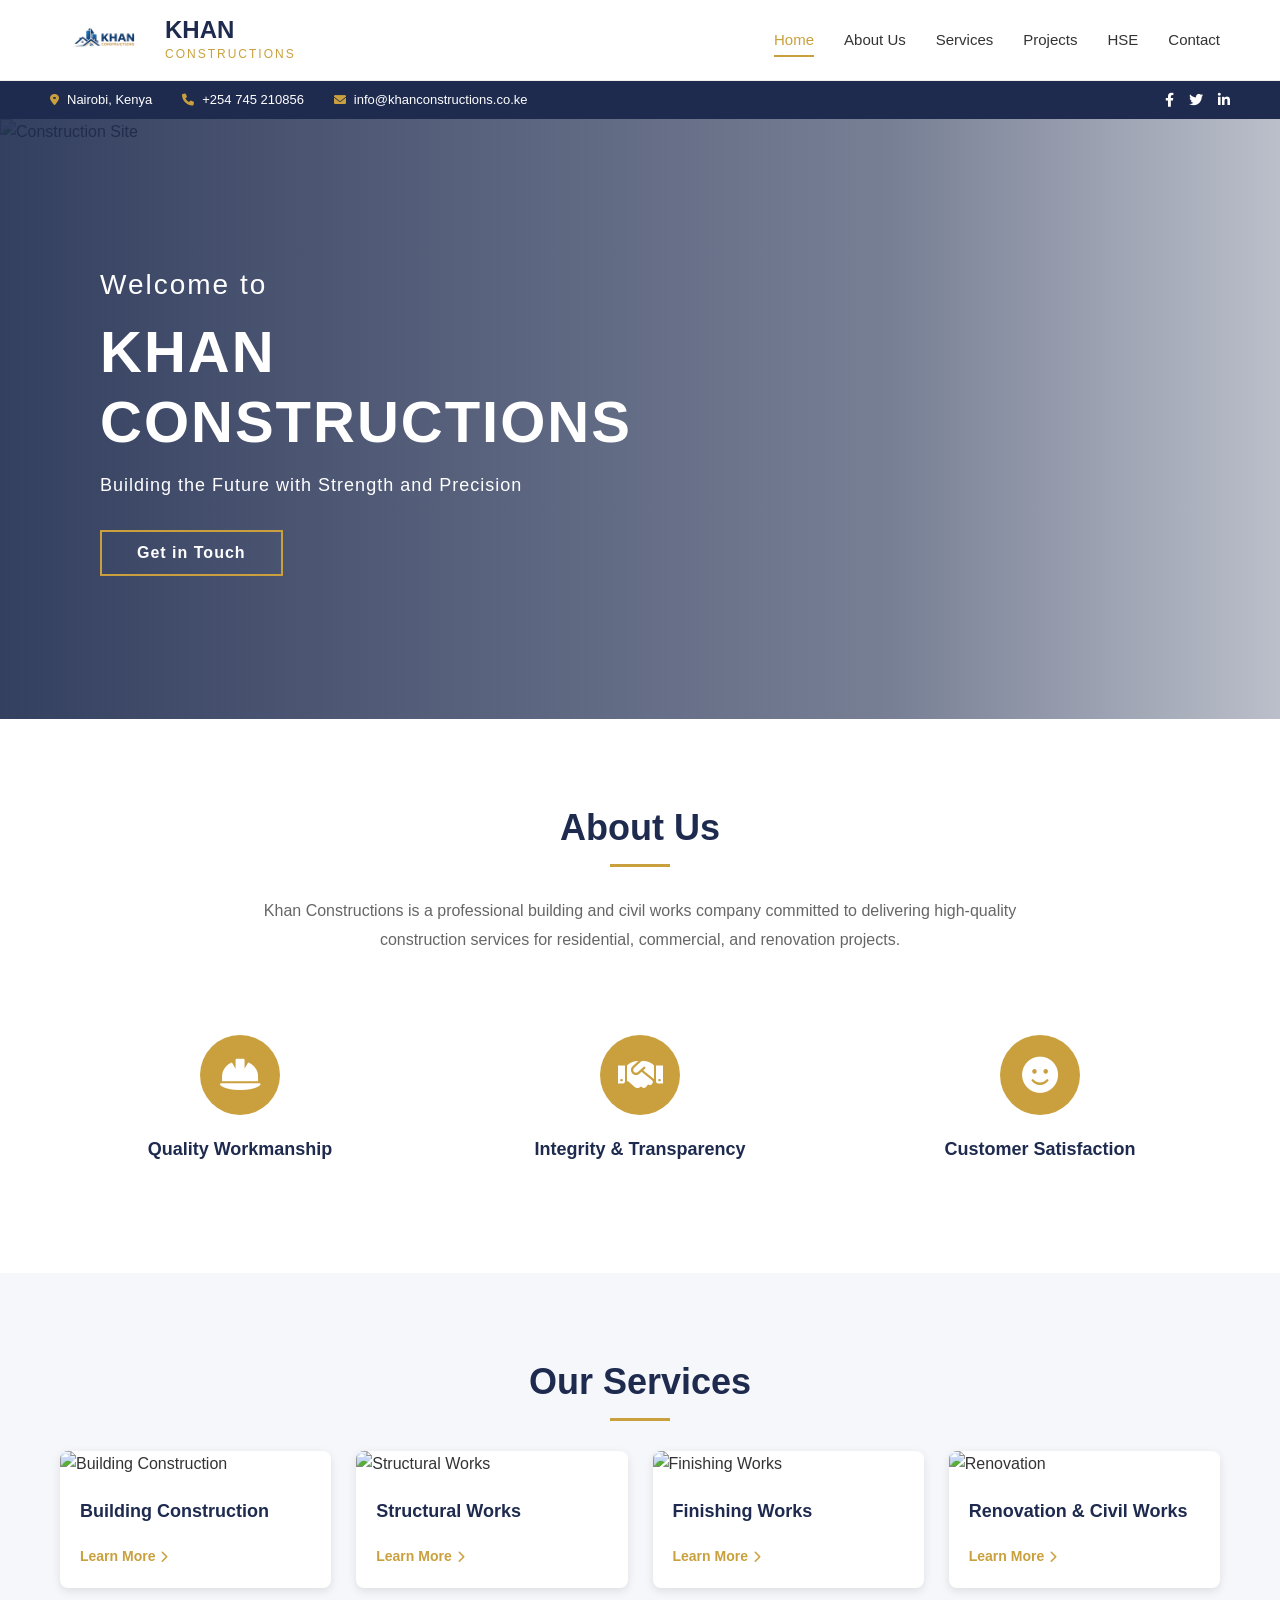
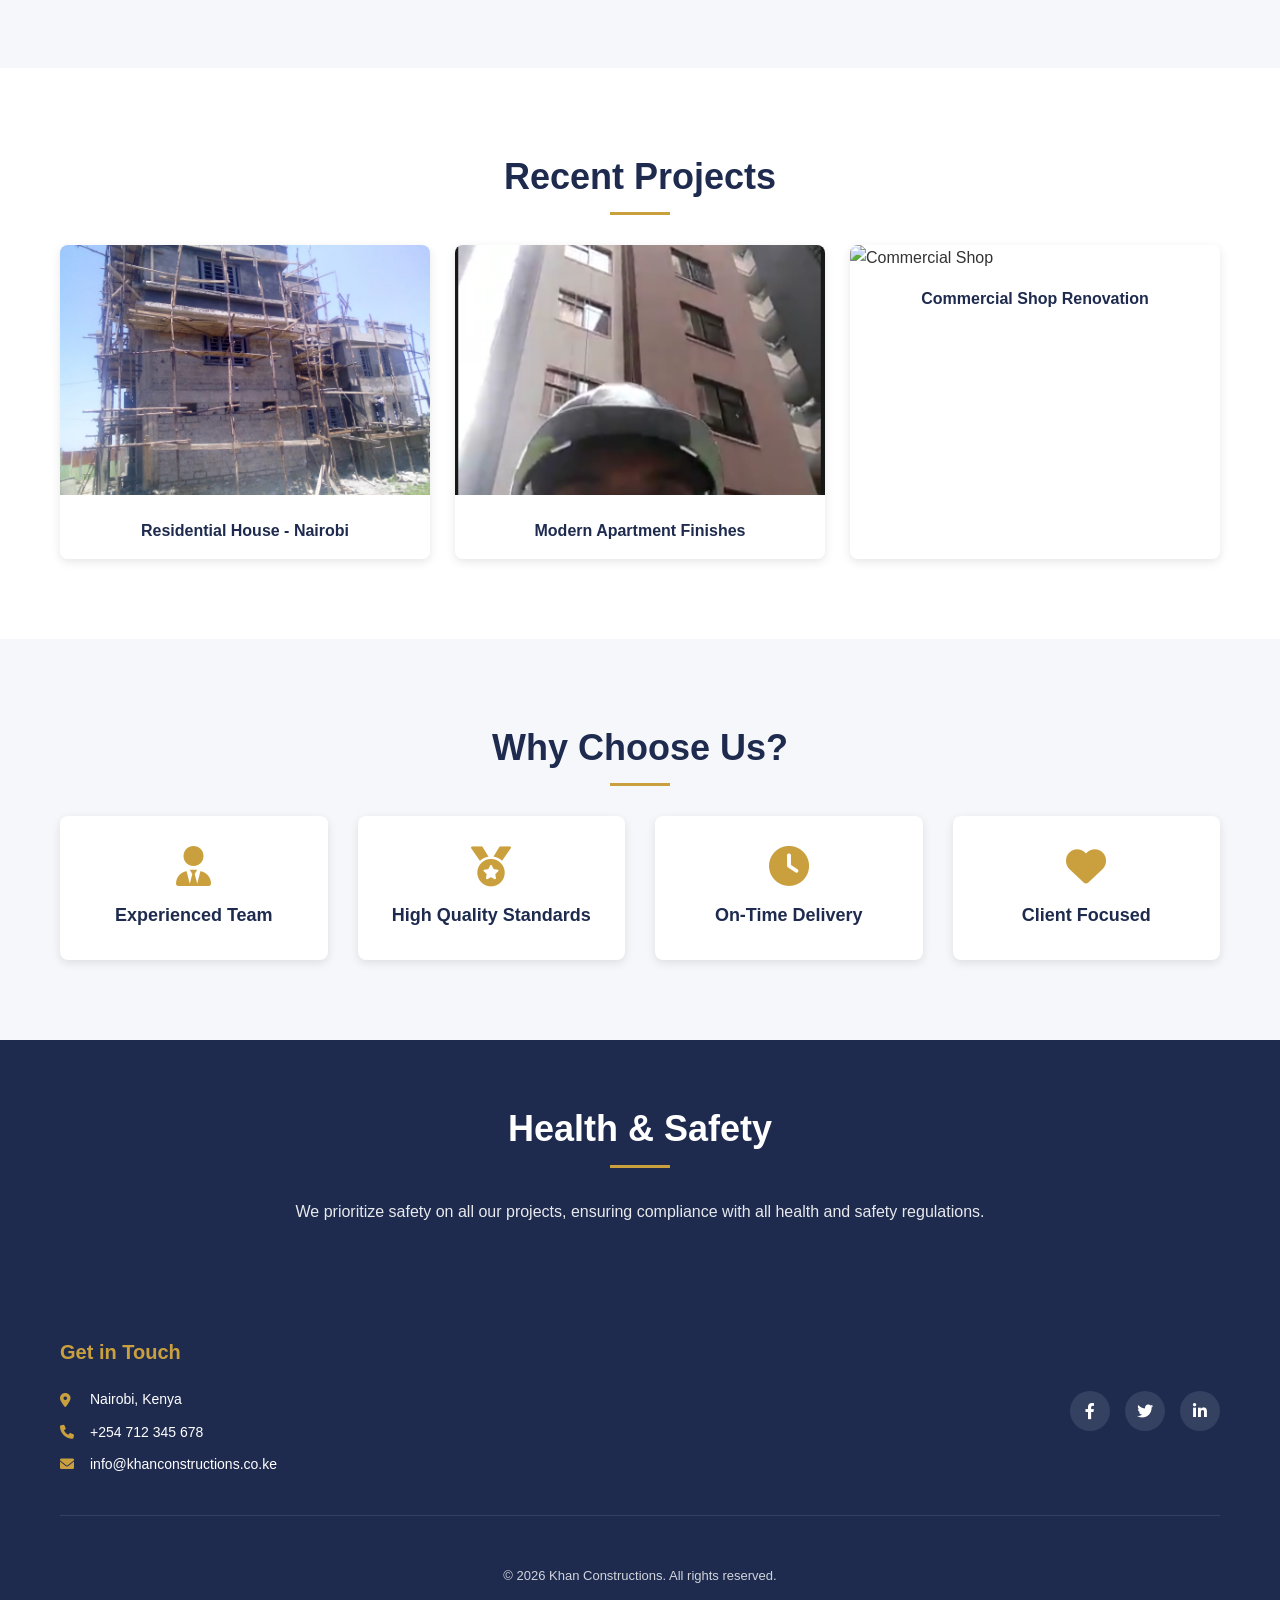
==== index.html @ e3ad6f39 "first commit" ====
<!DOCTYPE html>
<html lang="en">
<head>
    <meta charset="UTF-8">
    <meta name="viewport" content="width=device-width, initial-scale=1.0">
    <title>Khan Constructions</title>
    <link rel="stylesheet" href="styles.css">
    <link rel="stylesheet" href="https://cdnjs.cloudflare.com/ajax/libs/font-awesome/6.0.0/css/all.min.css">
</head>
<body>
    <!-- Header with Logo and Navigation -->
    <header class="header">
        <div class="header-container">
            <div class="logo-container">
                <img src="khanlogo.png" alt="Khan Constructions Logo" class="logo">
                <div class="logo-text">
                    <h1>KHAN</h1>
                    <span>CONSTRUCTIONS</span>
                </div>
            </div>
            <nav class="nav-menu">
                <a href="#home" class="active">Home</a>
                <a href="#about">About Us</a>
                <a href="#services">Services</a>
                <a href="#projects">Projects</a>
                <a href="#hse">HSE</a>
                <a href="#contact">Contact</a>
            </nav>
        </div>
    </header>

    <!-- Contact Info Bar -->
    <div class="contact-bar">
        <div class="contact-info">
            <span><i class="fas fa-map-marker-alt"></i> Nairobi, Kenya</span>
            <span><i class="fas fa-phone"></i> +254 745 210856</span>
            <span><i class="fas fa-envelope"></i> info@khanconstructions.co.ke</span>
        </div>
        <div class="social-icons">
            <a href="#"><i class="fab fa-facebook-f"></i></a>
            <a href="#"><i class="fab fa-twitter"></i></a>
            <a href="#"><i class="fab fa-linkedin-in"></i></a>
        </div>
    </div>

    <!-- Hero Section -->
    <section id="home" class="hero">
        <div class="hero-overlay"></div>
        <img src="https://images.pexels.com/photos/159306/construction-site-build-construction-work-159306.jpeg?auto=compress&cs=tinysrgb&w=1260&h=750&dpr=2" alt="Construction Site" class="hero-bg">
        <div class="hero-content">
            <h2>Welcome to</h2>
            <h1>KHAN CONSTRUCTIONS</h1>
            <p>Building the Future with Strength and Precision</p>
            <button class="cta-button">Get in Touch</button>
        </div>
    </section>

    <!-- About Section -->
    <section id="about" class="about">
        <div class="container">
            <h2 class="section-title">About Us</h2>
            <p class="about-description">Khan Constructions is a professional building and civil works company committed to delivering high-quality construction services for residential, commercial, and renovation projects.</p>
            
            <div class="values">
                <div class="value-item">
                    <div class="value-icon">
                        <i class="fas fa-hard-hat"></i>
                    </div>
                    <h3>Quality Workmanship</h3>
                </div>
                <div class="value-item">
                    <div class="value-icon">
                        <i class="fas fa-handshake"></i>
                    </div>
                    <h3>Integrity & Transparency</h3>
                </div>
                <div class="value-item">
                    <div class="value-icon">
                        <i class="fas fa-smile"></i>
                    </div>
                    <h3>Customer Satisfaction</h3>
                </div>
            </div>
        </div>
    </section>

    <!-- Services Section -->
    <section id="services" class="services">
        <div class="container">
            <h2 class="section-title">Our Services</h2>
            <div class="services-grid">
                <div class="service-card">
                    <img src="https://images.pexels.com/photos/256381/pexels-photo-256381.jpeg?auto=compress&cs=tinysrgb&w=400&h=300&fit=crop" alt="Building Construction">
                    <h3>Building Construction</h3>
                    <a href="#" class="learn-more">Learn More <i class="fas fa-chevron-right"></i></a>
                </div>
                <div class="service-card">
                    <img src="https://images.pexels.com/photos/127345/pexels-photo-127345.jpeg?auto=compress&cs=tinysrgb&w=400&h=300&fit=crop" alt="Structural Works">
                    <h3>Structural Works</h3>
                    <a href="#" class="learn-more">Learn More <i class="fas fa-chevron-right"></i></a>
                </div>
                <div class="service-card">
                    <img src="https://images.pexels.com/photos/1080721/pexels-photo-1080721.jpeg?auto=compress&cs=tinysrgb&w=400&h=300&fit=crop" alt="Finishing Works">
                    <h3>Finishing Works</h3>
                    <a href="#" class="learn-more">Learn More <i class="fas fa-chevron-right"></i></a>
                </div>
                <div class="service-card">
                    <img src="https://images.pexels.com/photos/323705/pexels-photo-323705.jpeg?auto=compress&cs=tinysrgb&w=400&h=300&fit=crop" alt="Renovation">
                    <h3>Renovation & Civil Works</h3>
                    <a href="#" class="learn-more">Learn More <i class="fas fa-chevron-right"></i></a>
                </div>
            </div>
        </div>
    </section>

    <!-- Projects Section -->
    <section id="projects" class="projects">
        <div class="container">
            <h2 class="section-title">Recent Projects</h2>
            <div class="projects-grid">
                <div class="project-card">
                    <img src="image1.png" alt="Residential House">
                    <h3>Residential House - Nairobi</h3>
                </div>
                <div class="project-card">
                    <img src="apartment.png" alt="Modern Apartment">
                    <h3>Modern Apartment Finishes</h3>
                </div>
                <div class="project-card">
                    <img src="https://images.pexels.com/photos/2587054/pexels-photo-2587054.jpeg?auto=compress&cs=tinysrgb&w=400&h=300&fit=crop" alt="Commercial Shop">
                    <h3>Commercial Shop Renovation</h3>
                </div>
            </div>
        </div>
    </section>

    <!-- Why Choose Us Section -->
    <section class="why-choose">
        <div class="container">
            <h2 class="section-title">Why Choose Us?</h2>
            <div class="features-grid">
                <div class="feature">
                    <i class="fas fa-user-tie"></i>
                    <h3>Experienced Team</h3>
                </div>
                <div class="feature">
                    <i class="fas fa-medal"></i>
                    <h3>High Quality Standards</h3>
                </div>
                <div class="feature">
                    <i class="fas fa-clock"></i>
                    <h3>On-Time Delivery</h3>
                </div>
                <div class="feature">
                    <i class="fas fa-heart"></i>
                    <h3>Client Focused</h3>
                </div>
            </div>
        </div>
    </section>

    <!-- Health & Safety Section -->
    <section id="hse" class="health-safety">
        <div class="container">
            <h2 class="section-title">Health & Safety</h2>
            <p>We prioritize safety on all our projects, ensuring compliance with all health and safety regulations.</p>
        </div>
    </section>

    <!-- Footer -->
    <footer id="contact" class="footer">
        <div class="container">
            <div class="footer-content">
                <div class="footer-info">
                    <h3>Get in Touch</h3>
                    <p><i class="fas fa-map-marker-alt"></i> Nairobi, Kenya</p>
                    <p><i class="fas fa-phone"></i> +254 712 345 678</p>
                    <p><i class="fas fa-envelope"></i> info@khanconstructions.co.ke</p>
                </div>
                <div class="footer-social">
                    <a href="#"><i class="fab fa-facebook-f"></i></a>
                    <a href="#"><i class="fab fa-twitter"></i></a>
                    <a href="#"><i class="fab fa-linkedin-in"></i></a>
                </div>
            </div>
            <div class="footer-bottom">
                <p>&copy; 2026 Khan Constructions. All rights reserved.</p>
            </div>
        </div>
    </footer>

    <script src="script.js"></script>
</body>
</html>
---- styles.css ----
* {
    margin: 0;
    padding: 0;
    box-sizing: border-box;
}

:root {
    --primary-color: #1e2b4f;
    --secondary-color: #c9a03d;
    --text-color: #333;
    --light-bg: #f8f9fa;
    --white: #ffffff;
    --dark-overlay: rgba(30, 43, 79, 0.7);
}

body {
    font-family: 'Segoe UI', Tahoma, Geneva, Verdana, sans-serif;
    line-height: 1.6;
    color: var(--text-color);
}

.container {
    max-width: 1200px;
    margin: 0 auto;
    padding: 0 20px;
}

/* Header Styles */
.header {
    background-color: var(--white);
    padding: 10px 0;
    border-bottom: 1px solid #eee;
}

.header-container {
    max-width: 1200px;
    margin: 0 auto;
    padding: 0 20px;
    display: flex;
    justify-content: space-between;
    align-items: center;
}

.logo-container {
    display: flex;
    align-items: center;
    gap: 15px;
}

.logo {
    height: 60px;
    width: auto;
}

.logo-text h1 {
    font-size: 24px;
    color: var(--primary-color);
    line-height: 1.2;
    font-weight: 700;
}

.logo-text span {
    font-size: 12px;
    color: var(--secondary-color);
    letter-spacing: 2px;
    font-weight: 500;
    display: block;
}

.nav-menu {
    display: flex;
    gap: 30px;
}

.nav-menu a {
    text-decoration: none;
    color: var(--text-color);
    font-weight: 500;
    font-size: 15px;
    transition: color 0.3s;
    position: relative;
}

.nav-menu a:hover,
.nav-menu a.active {
    color: var(--secondary-color);
}

.nav-menu a.active::after {
    content: '';
    position: absolute;
    bottom: -5px;
    left: 0;
    width: 100%;
    height: 2px;
    background-color: var(--secondary-color);
}

/* Contact Bar */
.contact-bar {
    background-color: var(--primary-color);
    color: var(--white);
    padding: 8px 0;
    display: flex;
    justify-content: space-between;
    align-items: center;
    font-size: 13px;
}

.contact-info {
    display: flex;
    gap: 30px;
    margin-left: 50px;
}

.contact-info span {
    display: flex;
    align-items: center;
    gap: 8px;
}

.contact-info i {
    color: var(--secondary-color);
    font-size: 12px;
}

.social-icons {
    display: flex;
    gap: 15px;
    margin-right: 50px;
}

.social-icons a {
    color: var(--white);
    text-decoration: none;
    font-size: 14px;
    transition: color 0.3s;
}

.social-icons a:hover {
    color: var(--secondary-color);
}

/* Hero Section */
.hero {
    height: 600px;
    position: relative;
    display: flex;
    align-items: center;
    overflow: hidden;
}

.hero-bg {
    position: absolute;
    width: 100%;
    height: 100%;
    object-fit: cover;
    z-index: 1;
}

.hero-overlay {
    position: absolute;
    width: 100%;
    height: 100%;
    background: linear-gradient(90deg, rgba(30,43,79,0.9) 0%, rgba(30,43,79,0.6) 70%, rgba(30,43,79,0.3) 100%);
    z-index: 2;
}

.hero-content {
    position: relative;
    z-index: 3;
    color: var(--white);
    margin-left: 100px;
    max-width: 700px;
}

.hero-content h2 {
    font-size: 28px;
    font-weight: 300;
    margin-bottom: 10px;
    letter-spacing: 2px;
}

.hero-content h1 {
    font-size: 58px;
    font-weight: 700;
    margin-bottom: 15px;
    letter-spacing: 2px;
    line-height: 1.2;
}

.hero-content p {
    font-size: 18px;
    margin-bottom: 30px;
    font-weight: 300;
    letter-spacing: 1px;
}

.cta-button {
    background-color: transparent;
    color: var(--white);
    border: 2px solid var(--secondary-color);
    padding: 12px 35px;
    font-size: 16px;
    font-weight: 600;
    cursor: pointer;
    transition: all 0.3s;
    letter-spacing: 1px;
}

.cta-button:hover {
    background-color: var(--secondary-color);
    transform: translateY(-2px);
}

/* Section Styles */
.section-title {
    font-size: 36px;
    color: var(--primary-color);
    text-align: center;
    margin-bottom: 40px;
    font-weight: 700;
    position: relative;
}

.section-title::after {
    content: '';
    position: absolute;
    bottom: -10px;
    left: 50%;
    transform: translateX(-50%);
    width: 60px;
    height: 3px;
    background-color: var(--secondary-color);
}

/* About Section */
.about {
    padding: 80px 0;
    background-color: var(--white);
}

.about-description {
    text-align: center;
    max-width: 800px;
    margin: 0 auto 50px;
    color: #666;
    font-size: 16px;
    line-height: 1.8;
}

.values {
    display: grid;
    grid-template-columns: repeat(3, 1fr);
    gap: 40px;
    margin-top: 30px;
}

.value-item {
    text-align: center;
    padding: 30px 20px;
    transition: transform 0.3s;
}

.value-item:hover {
    transform: translateY(-5px);
}

.value-icon {
    width: 80px;
    height: 80px;
    margin: 0 auto 20px;
    background-color: var(--secondary-color);
    border-radius: 50%;
    display: flex;
    align-items: center;
    justify-content: center;
}

.value-icon i {
    font-size: 36px;
    color: var(--white);
}

.value-item h3 {
    color: var(--primary-color);
    font-size: 18px;
    font-weight: 600;
}

/* Services Section */
.services {
    padding: 80px 0;
    background-color: #f5f7fa;
}

.services-grid {
    display: grid;
    grid-template-columns: repeat(4, 1fr);
    gap: 25px;
}

.service-card {
    background: var(--white);
    border-radius: 8px;
    overflow: hidden;
    box-shadow: 0 3px 10px rgba(0,0,0,0.1);
    transition: transform 0.3s;
}

.service-card:hover {
    transform: translateY(-5px);
}

.service-card img {
    width: 100%;
    height: 200px;
    object-fit: cover;
}

.service-card h3 {
    color: var(--primary-color);
    padding: 20px 20px 10px;
    font-size: 18px;
    font-weight: 600;
}

.learn-more {
    display: inline-flex;
    align-items: center;
    gap: 5px;
    color: var(--secondary-color);
    text-decoration: none;
    font-weight: 600;
    font-size: 14px;
    padding: 10px 20px 20px;
    transition: gap 0.3s;
}

.learn-more:hover {
    gap: 8px;
}

.learn-more i {
    font-size: 12px;
}

/* Projects Section */
.projects {
    padding: 80px 0;
    background-color: var(--white);
}

.projects-grid {
    display: grid;
    grid-template-columns: repeat(3, 1fr);
    gap: 25px;
}

.project-card {
    border-radius: 8px;
    overflow: hidden;
    box-shadow: 0 3px 10px rgba(0,0,0,0.1);
    transition: transform 0.3s;
}

.project-card:hover {
    transform: scale(1.03);
}

.project-card img {
    width: 100%;
    height: 250px;
    object-fit: cover;
}

.project-card h3 {
    padding: 15px;
    text-align: center;
    color: var(--primary-color);
    font-size: 16px;
    background: var(--white);
}

/* Why Choose Us Section */
.why-choose {
    padding: 80px 0;
    background-color: #f5f7fa;
}

.features-grid {
    display: grid;
    grid-template-columns: repeat(4, 1fr);
    gap: 30px;
}

.feature {
    text-align: center;
    padding: 30px;
    background: var(--white);
    border-radius: 8px;
    box-shadow: 0 3px 10px rgba(0,0,0,0.1);
    transition: transform 0.3s;
}

.feature:hover {
    transform: translateY(-5px);
}

.feature i {
    font-size: 40px;
    color: var(--secondary-color);
    margin-bottom: 15px;
}

.feature h3 {
    color: var(--primary-color);
    font-size: 18px;
    font-weight: 600;
}

/* Health & Safety Section */
.health-safety {
    padding: 60px 0;
    background-color: var(--primary-color);
    color: var(--white);
    text-align: center;
}

.health-safety .section-title {
    color: var(--white);
}

.health-safety .section-title::after {
    background-color: var(--secondary-color);
}

.health-safety p {
    max-width: 700px;
    margin: 0 auto;
    font-size: 16px;
    line-height: 1.8;
    opacity: 0.9;
}

/* Footer */
.footer {
    background-color: var(--primary-color);
    color: var(--white);
    padding: 50px 0 20px;
}

.footer-content {
    display: flex;
    justify-content: space-between;
    align-items: center;
    margin-bottom: 30px;
    padding-bottom: 30px;
    border-bottom: 1px solid rgba(255,255,255,0.1);
}

.footer-info h3 {
    color: var(--secondary-color);
    margin-bottom: 20px;
    font-size: 20px;
}

.footer-info p {
    margin-bottom: 10px;
    display: flex;
    align-items: center;
    gap: 10px;
    font-size: 14px;
}

.footer-info i {
    color: var(--secondary-color);
    width: 20px;
}

.footer-social {
    display: flex;
    gap: 15px;
}

.footer-social a {
    color: var(--white);
    text-decoration: none;
    width: 40px;
    height: 40px;
    background: rgba(255,255,255,0.1);
    border-radius: 50%;
    display: flex;
    align-items: center;
    justify-content: center;
    transition: all 0.3s;
}

.footer-social a:hover {
    background: var(--secondary-color);
    transform: translateY(-3px);
}

.footer-bottom {
    text-align: center;
    padding-top: 20px;
    font-size: 13px;
    opacity: 0.8;
}

/* Responsive Design */
@media (max-width: 1024px) {
    .services-grid {
        grid-template-columns: repeat(2, 1fr);
    }
    
    .features-grid {
        grid-template-columns: repeat(2, 1fr);
    }
}

@media (max-width: 768px) {
    .header-container {
        flex-direction: column;
        gap: 15px;
    }
    
    .nav-menu {
        flex-wrap: wrap;
        justify-content: center;
    }
    
    .contact-info {
        margin-left: 20px;
        flex-wrap: wrap;
    }
    
    .social-icons {
        margin-right: 20px;
    }
    
    .hero-content {
        margin-left: 30px;
    }
    
    .hero-content h1 {
        font-size: 40px;
    }
    
    .values,
    .projects-grid {
        grid-template-columns: 1fr;
    }
    
    .footer-content {
        flex-direction: column;
        text-align: center;
        gap: 30px;
    }
    
    .footer-info p {
        justify-content: center;
    }
}

@media (max-width: 480px) {
    .services-grid,
    .features-grid {
        grid-template-columns: 1fr;
    }
    
    .hero-content h1 {
        font-size: 32px;
    }
    
    .hero-content h2 {
        font-size: 22px;
    }
    
    .contact-info {
        flex-direction: column;
        gap: 10px;
    }
}
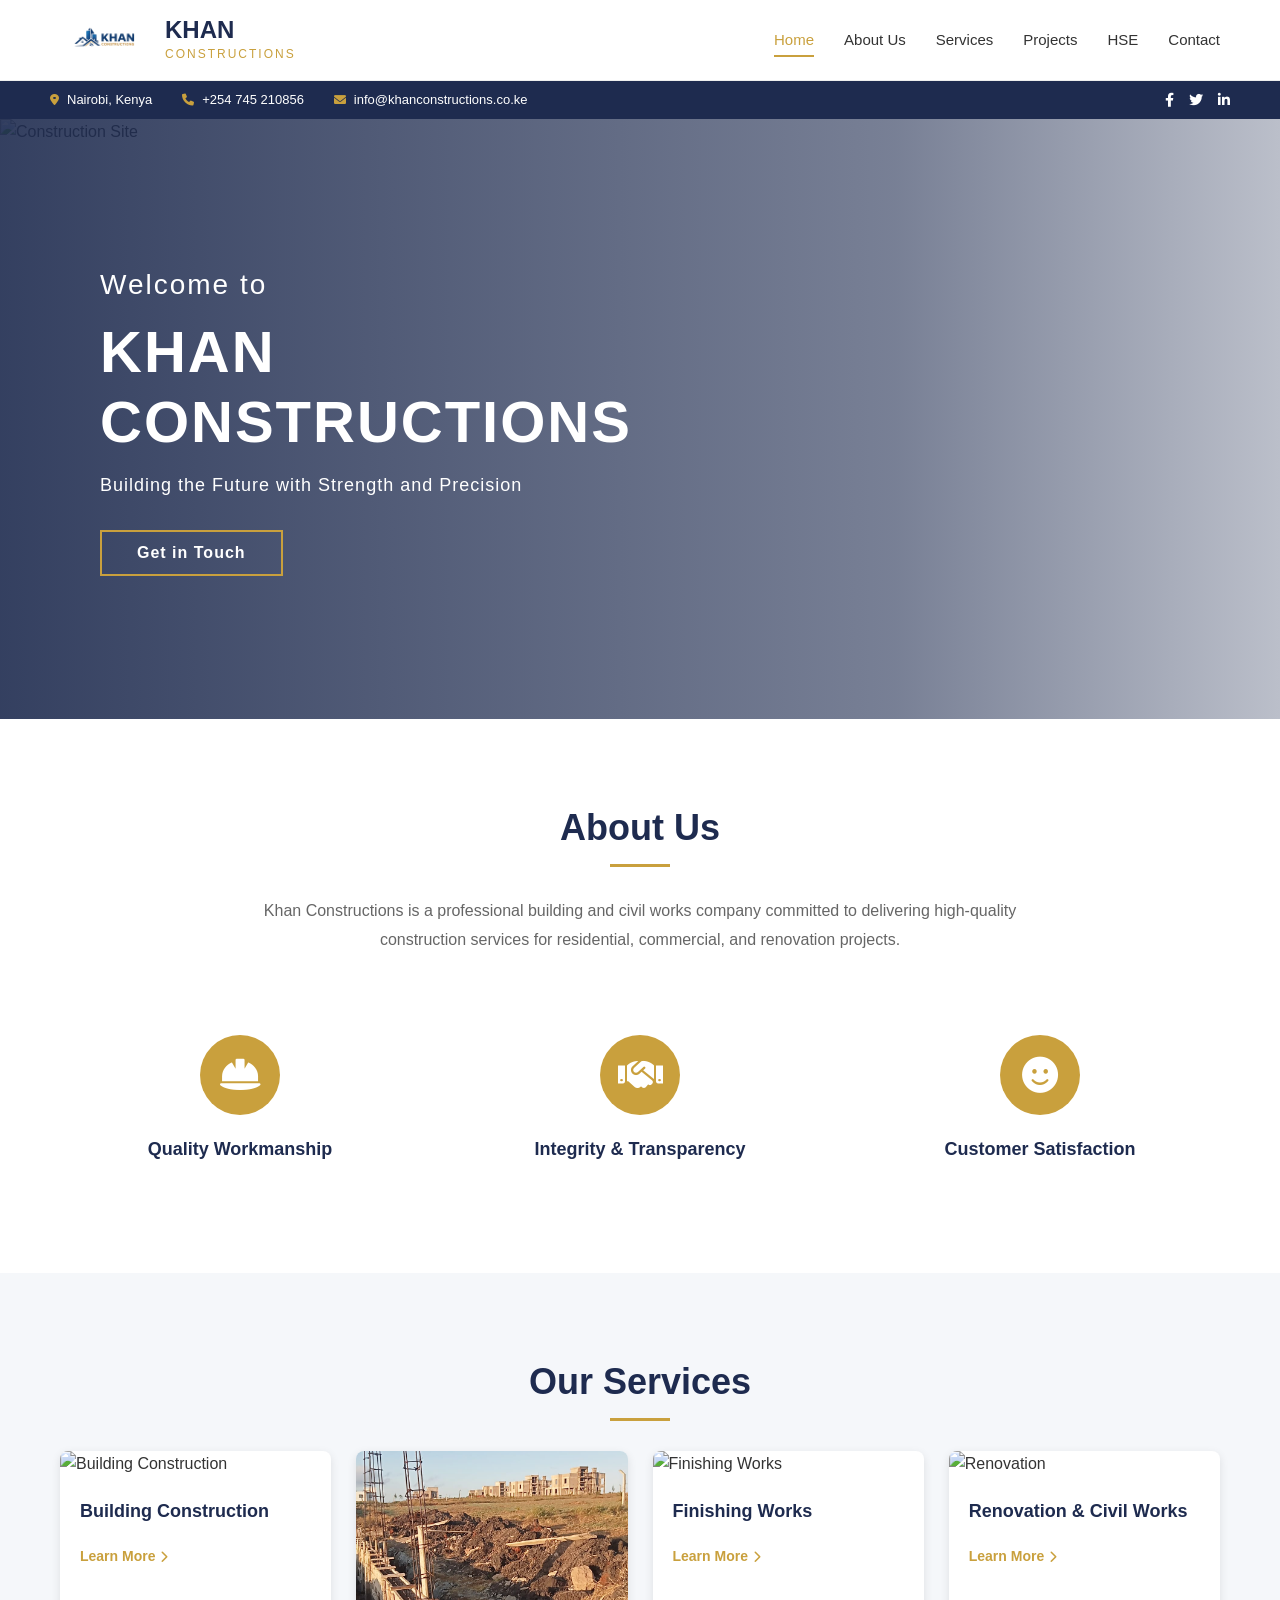
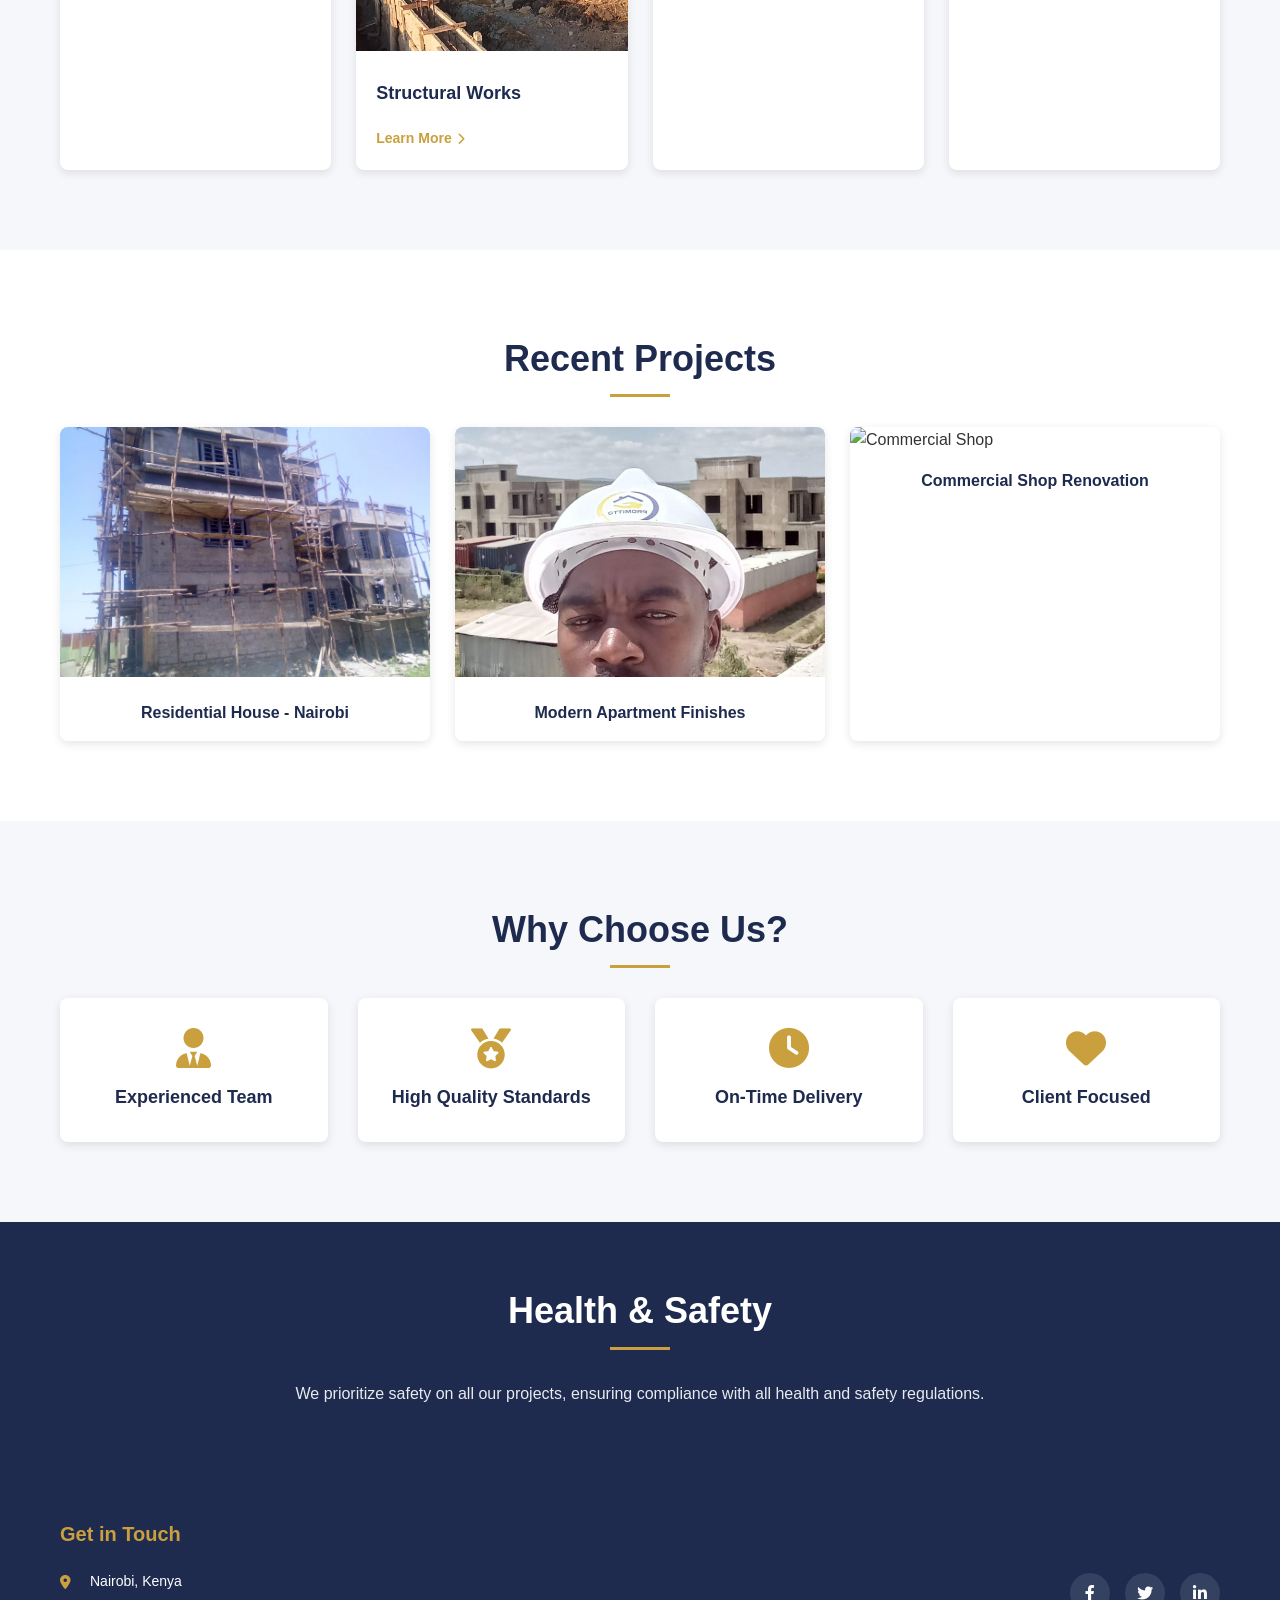
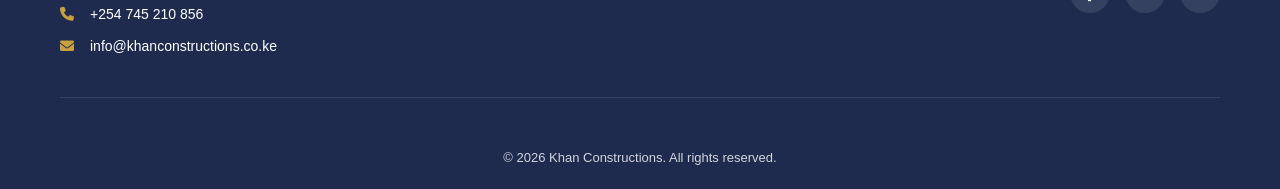
==== commit 371e8a09: "second commit" ====
--- a/index.html
+++ b/index.html
@@ -95,7 +95,7 @@
                     <a href="#" class="learn-more">Learn More <i class="fas fa-chevron-right"></i></a>
                 </div>
                 <div class="service-card">
-                    <img src="https://images.pexels.com/photos/127345/pexels-photo-127345.jpeg?auto=compress&cs=tinysrgb&w=400&h=300&fit=crop" alt="Structural Works">
+                    <img src="structural.png" alt="Structural Works">
                     <h3>Structural Works</h3>
                     <a href="#" class="learn-more">Learn More <i class="fas fa-chevron-right"></i></a>
                 </div>
@@ -123,7 +123,7 @@
                     <h3>Residential House - Nairobi</h3>
                 </div>
                 <div class="project-card">
-                    <img src="apartment.png" alt="Modern Apartment">
+                    <img src="apartmnets1.png" alt="Modern Apartment">
                     <h3>Modern Apartment Finishes</h3>
                 </div>
                 <div class="project-card">
@@ -174,7 +174,7 @@
                 <div class="footer-info">
                     <h3>Get in Touch</h3>
                     <p><i class="fas fa-map-marker-alt"></i> Nairobi, Kenya</p>
-                    <p><i class="fas fa-phone"></i> +254 712 345 678</p>
+                    <p><i class="fas fa-phone"></i> +254 745 210 856</p>
                     <p><i class="fas fa-envelope"></i> info@khanconstructions.co.ke</p>
                 </div>
                 <div class="footer-social">
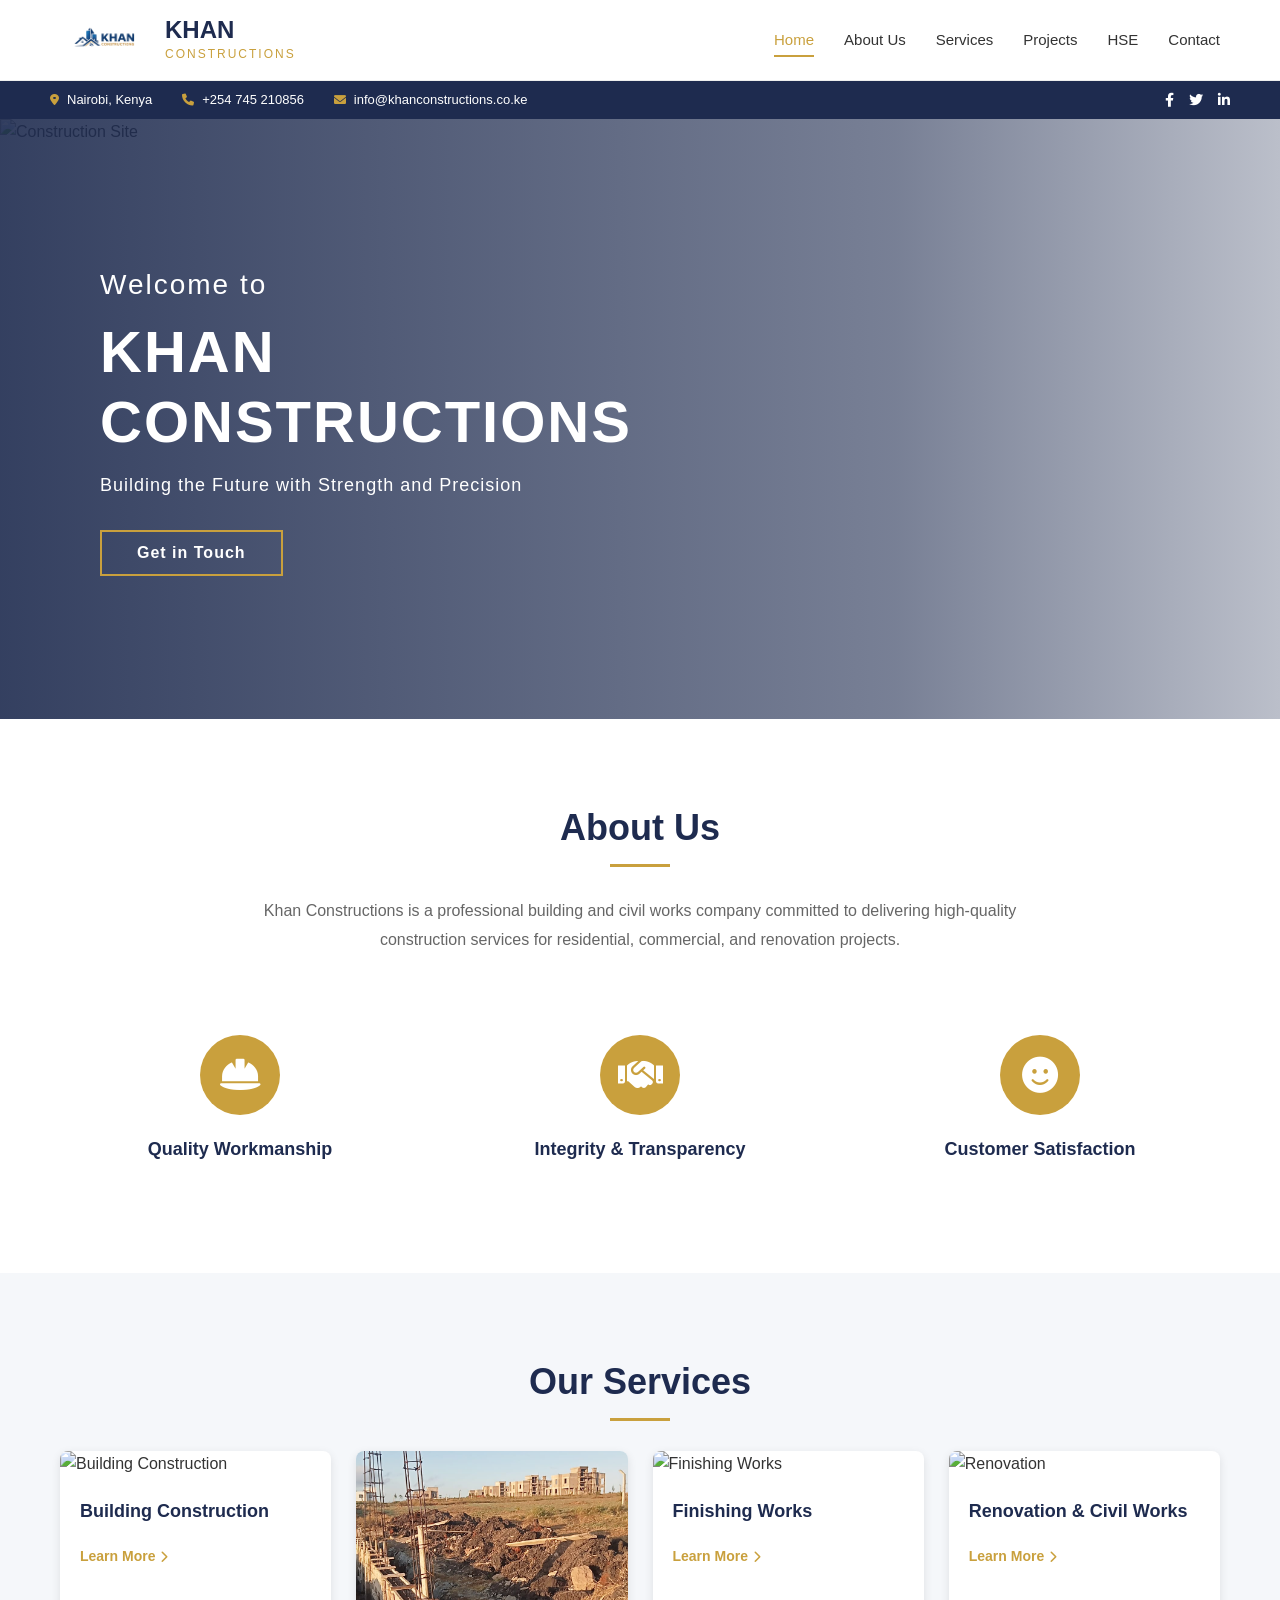
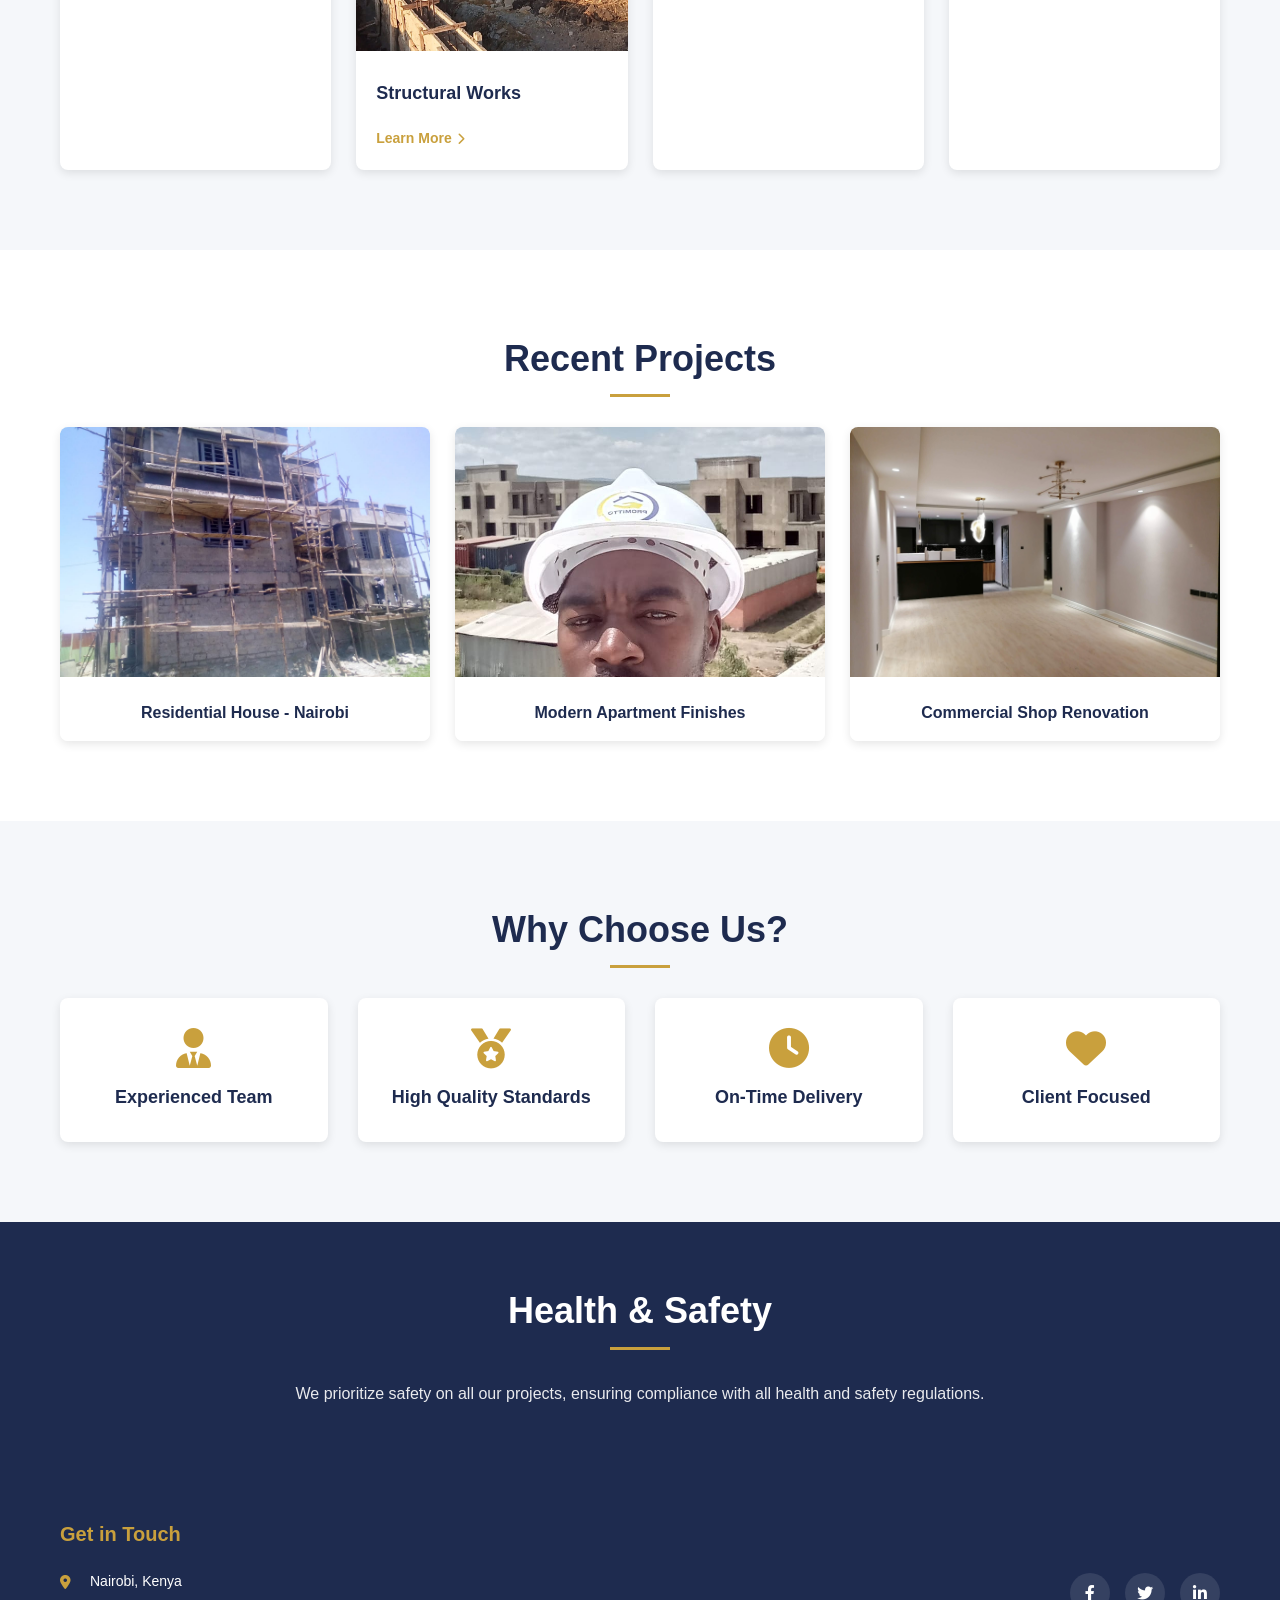
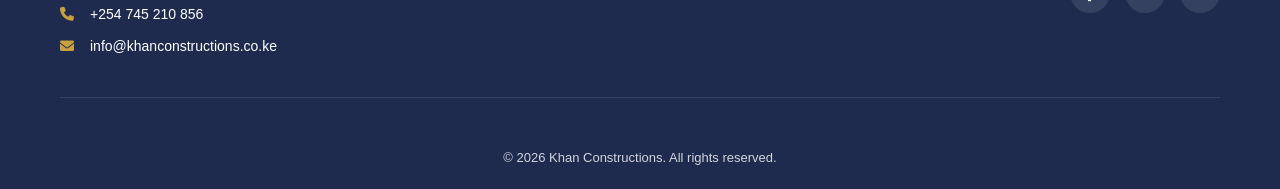
==== commit a8498ce9: "forth commit" ====
--- a/index.html
+++ b/index.html
@@ -127,7 +127,7 @@
                     <h3>Modern Apartment Finishes</h3>
                 </div>
                 <div class="project-card">
-                    <img src="https://images.pexels.com/photos/2587054/pexels-photo-2587054.jpeg?auto=compress&cs=tinysrgb&w=400&h=300&fit=crop" alt="Commercial Shop">
+                    <img src="finish.png" alt="Commercial Shop">
                     <h3>Commercial Shop Renovation</h3>
                 </div>
             </div>
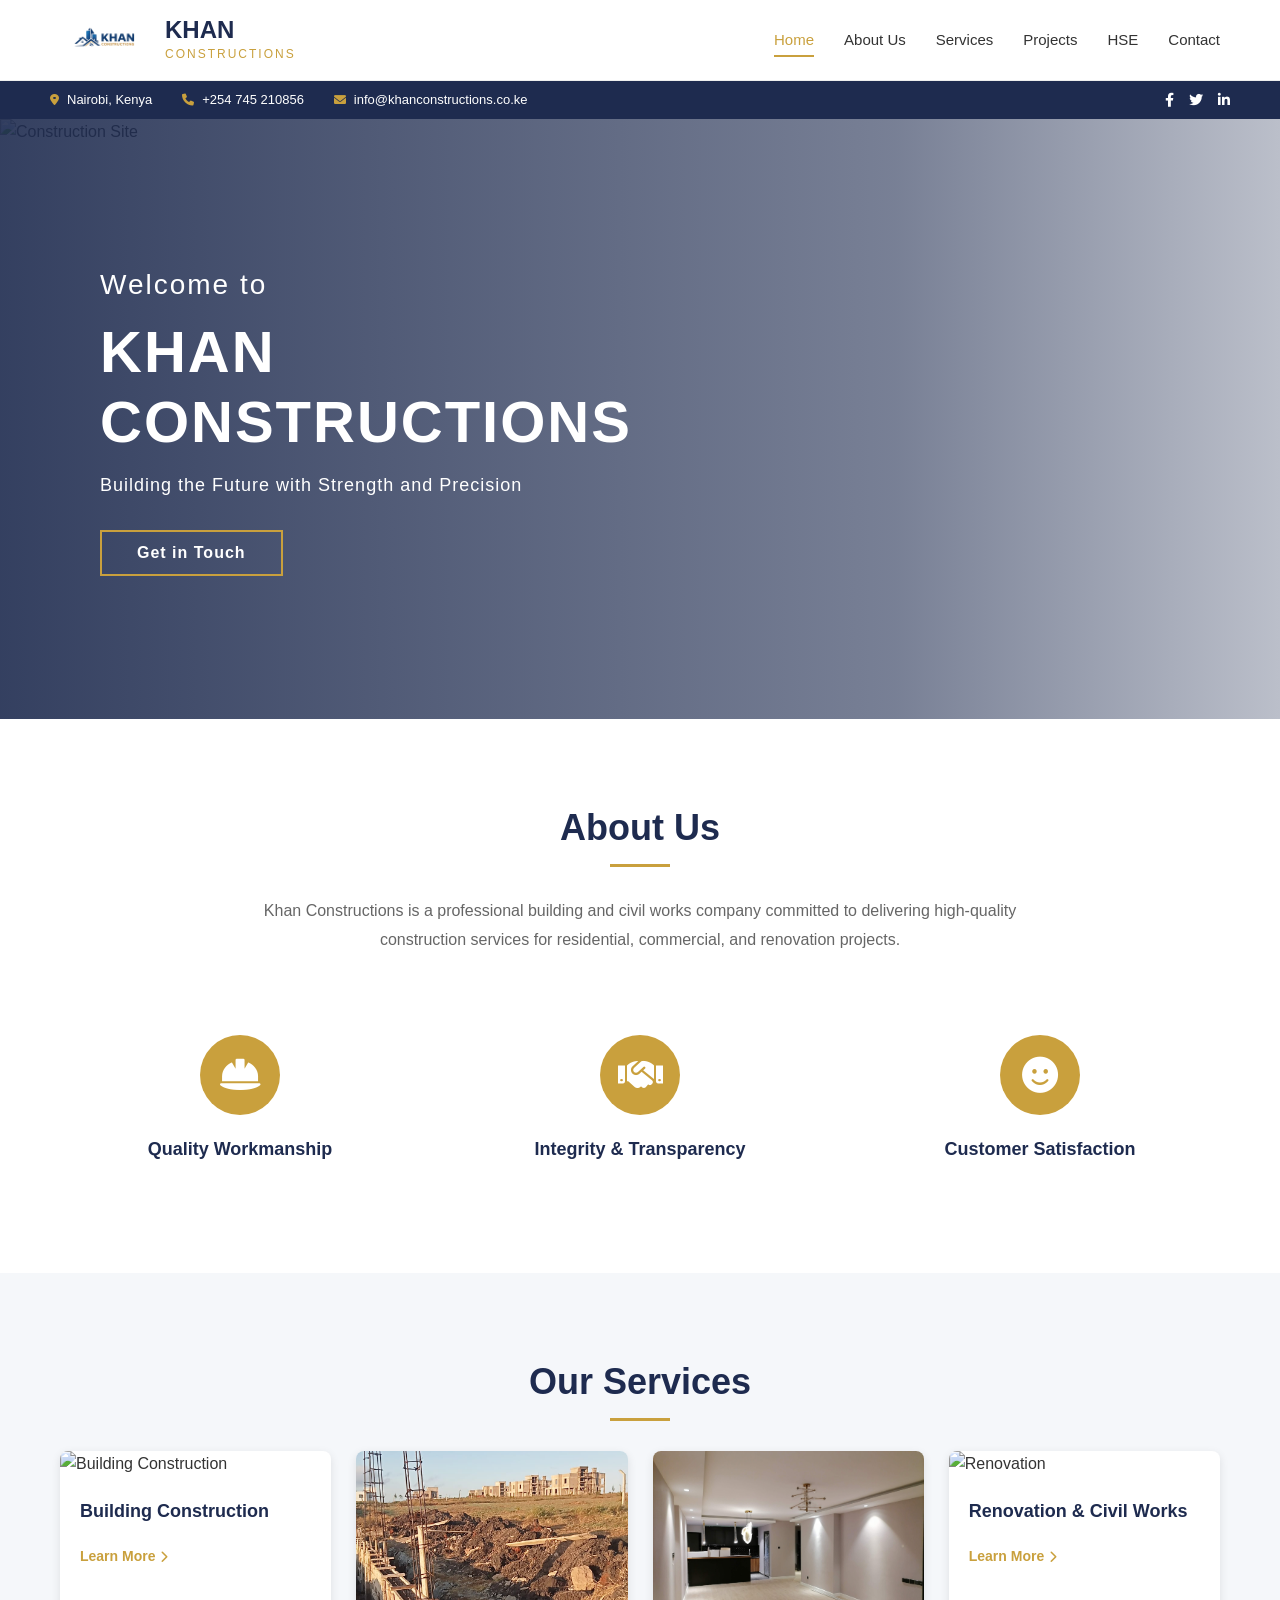
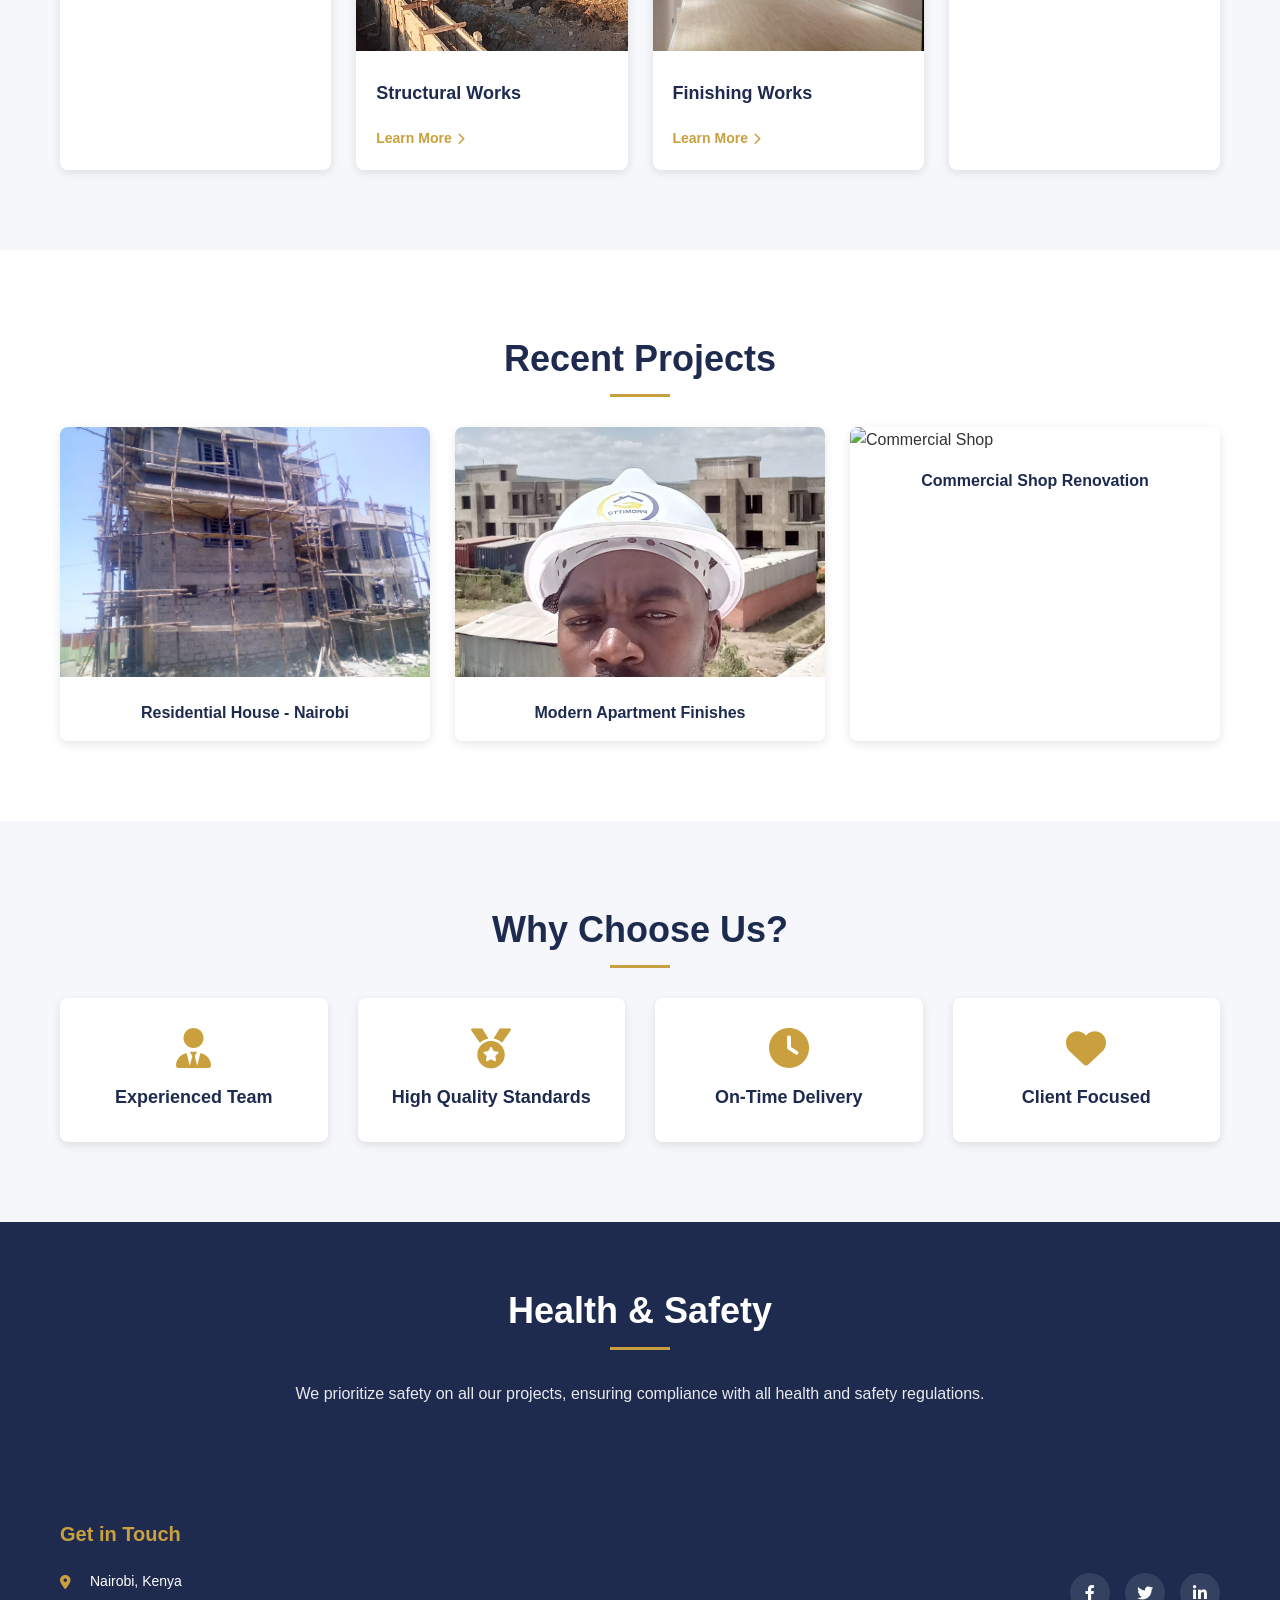
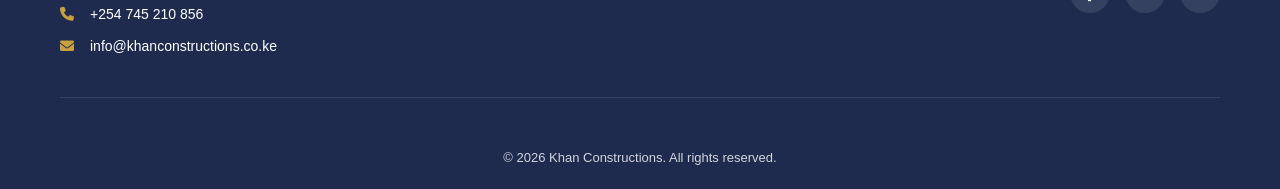
==== commit 7d2af0fa: "fifth commit" ====
--- a/index.html
+++ b/index.html
@@ -100,7 +100,7 @@
                     <a href="#" class="learn-more">Learn More <i class="fas fa-chevron-right"></i></a>
                 </div>
                 <div class="service-card">
-                    <img src="https://images.pexels.com/photos/1080721/pexels-photo-1080721.jpeg?auto=compress&cs=tinysrgb&w=400&h=300&fit=crop" alt="Finishing Works">
+                    <img src="finish.png" alt="Finishing Works">
                     <h3>Finishing Works</h3>
                     <a href="#" class="learn-more">Learn More <i class="fas fa-chevron-right"></i></a>
                 </div>
@@ -127,7 +127,7 @@
                     <h3>Modern Apartment Finishes</h3>
                 </div>
                 <div class="project-card">
-                    <img src="finish.png" alt="Commercial Shop">
+                    <img src="https://images.pexels.com/photos/2587054/pexels-photo-2587054.jpeg?auto=compress&cs=tinysrgb&w=400&h=300&fit=crop" alt="Commercial Shop">
                     <h3>Commercial Shop Renovation</h3>
                 </div>
             </div>
